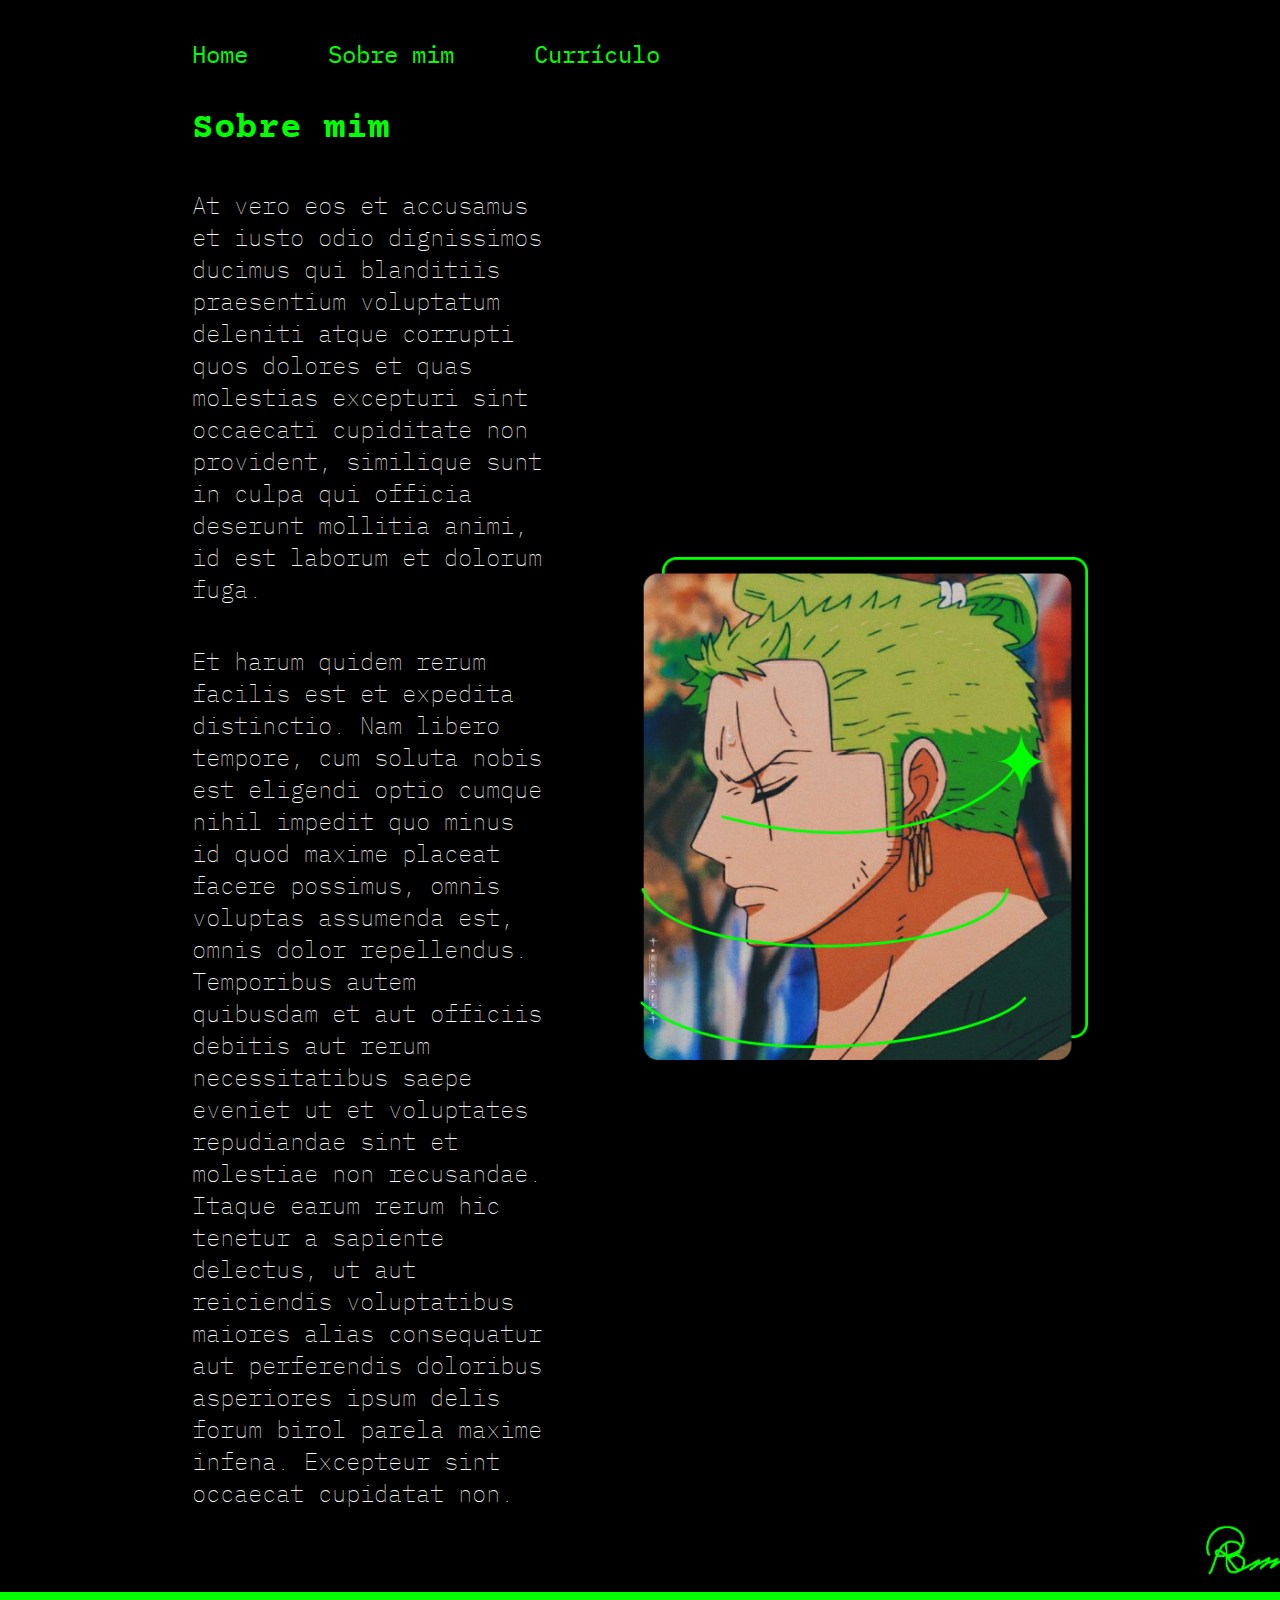
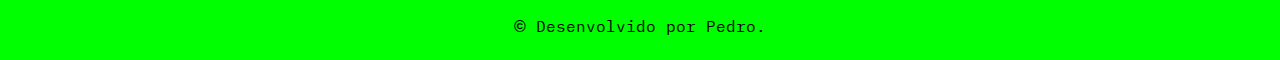
==== about.html @ 85cbcd22 "Add files via upload" ====
<!DOCTYPE html>
<html lang="pt-br">
<head>
    <meta charset="UTF-8">
    <meta http-equiv="X-UA-Compatible" content="IE=edge">
    <meta name="viewport" content="width=device-width, initial-scale=1.0">
    <title>Sobre mim</title>
    <link rel="stylesheet" href="styles/style.css">
    
</head>
<body>
    <header class="header">
        <!-- <img src="assets/creeper.png" width="50px" class="creeper"> -->
        <nav class="header__menu">
            <a class="header__menu__link" href="index.html">Home</a>
            <a class="header__menu__link" href="about.html">Sobre mim</a>
            <a class="header__menu__link" href="curriculum.html">Currículo</a>
        </nav>
    </header>
    <main class="apresentacao">
        <section class="apresentacao__conteudo">
            <h1 class="apresentacao__conteudo__titulo"><strong class="destaque">Sobre mim</strong></h1>
            <p class="apresentacao__conteudo__texto">At vero eos et accusamus et iusto odio dignissimos ducimus qui blanditiis praesentium voluptatum deleniti atque corrupti quos dolores et quas molestias excepturi sint occaecati cupiditate non provident, similique sunt in culpa qui officia deserunt mollitia animi, id est laborum et dolorum fuga.                
            </p>
            <p class="apresentacao__conteudo__texto">Et harum quidem rerum facilis est et expedita distinctio. Nam libero tempore, cum soluta nobis est eligendi optio cumque nihil impedit quo minus id quod maxime placeat facere possimus, omnis voluptas assumenda est, omnis dolor repellendus. Temporibus autem quibusdam et aut officiis debitis aut rerum necessitatibus saepe eveniet ut et voluptates repudiandae sint et molestiae non recusandae. Itaque earum rerum hic tenetur a sapiente delectus, ut aut reiciendis voluptatibus maiores alias consequatur aut perferendis doloribus asperiores ipsum delis forum birol parela maxime infena. Excepteur sint occaecat cupidatat non.</p>
        </section>
        <img class="apresentacao__image" src="assets/Imagemzoro.png" alt="Foto do Zoro pra combinar com a cor verde">
    </main>
    <img class="sign" src="assets/assinatura.png" width="95px">
    <footer class="footer">
        <p><strong class="copyright">&copy;</strong> Desenvolvido por Pedro.</p>
    </footer>
</body>
</html>
---- styles/style.css ----
@import url('https://fonts.googleapis.com/css2?family=Courier+Prime:wght@400;700&family=IBM+Plex+Mono&family=Share+Tech+Mono&display=swap');

* {
    margin: 0%;
    padding: 0%;
}

:root {
    --primary-color: #000000;
    --secondary-color: #FFFFFF;
    --terciary-color: #00FF00;
    --hover: #002200;

    --primary-font: 'Courier Prime', monospace;
    --secondary-font: 'IBM Plex Mono', monospace;
    --terciary-font: sans-serif;
}

body {
    display: flex;
    flex-direction: column;
    box-sizing: border-box;
    background-color: var(--primary-color);
    color: var(--secondary-color);
}

/* .creeper {
    padding: 0% 10.6% 0% 0%;
} */


.header {
    display: flex;
    align-items: center;
    padding: 3% 15% 0% 15%;
}

.header__menu {
    display: flex;
    gap: 80px;
}

.header__menu__link {
    font-family: var(--secondary-font);
    font-size: 1.5rem;
    color: var(--terciary-color);
    text-decoration: none;
}

.header__menu__link:hover {
    color: var(--secondary-color);
}

.apresentacao {
    padding: 3% 15% 0.5% 15%;
    display: flex;
    align-items: center;
    justify-content: space-between;
    gap: 10%;
}

.apresentacao__conteudo {
    width: 50%;
    display: flex;
    flex-direction: column;
    gap: 40px;
}

.apresentacao__conteudo__titulo {
    font-size: 2.25rem;
    font-family: var(--primary-font);
    font-weight: 100;
}

.destaque {
    font-weight: 700;
    color: var(--terciary-color);
}

.apresentacao__conteudo__texto {
    font-size: 1.5rem;
    font-family: var(--secondary-font);
    font-weight: 100;
}

.apresentacao__conteudo__links {
    display: flex;
    flex-direction: column;
    justify-content: space-between;
    align-items: center;
    gap: 32px;
    
}

.apresentacao__conteudo__botao {
    display: flex;
    justify-content: center;
    gap: 16px;
    border: 2px solid var(--terciary-color);
    width: 58%;
    align-items: center;
    text-align: center;
    text-decoration: none;
    color: var(--secondary-color);
    font-family: var(--primary-font);
    font-size: 1.5rem;
    font-weight: 600;
    border-radius: 8px;
    padding: 21.5px 0px;
}

.apresentacao__conteudo__botao:hover {
    background-color: var(--hover);
}

.apresentacao__image {
    width: 50%;
}

.sign {
    margin: 0% 0% 1% 94%;
}

.footer {
    padding: 24px;
    text-align: center;
    gap: 16px;
    font-family: var(--secondary-font);
    width: 100;
    color: var(--primary-color);
    background-color: var(--terciary-color);
}

.copyright {
    font-family: var(--terciary-font);
}

@media (max-width:1200px) {
    .header {
        flex-direction: column;
        padding: 10% 0% 5% 0%;
    }

    .header__menu {
        justify-content: center;
    }

    .apresentacao {
        flex-direction: column-reverse;
        gap: 80px;
        padding: 5% 5% 5% 5%;
    }

    .apresentacao__conteudo {
        width: auto;
    }

    .sign {
        margin: 10% 2% 1% auto;
    }
}
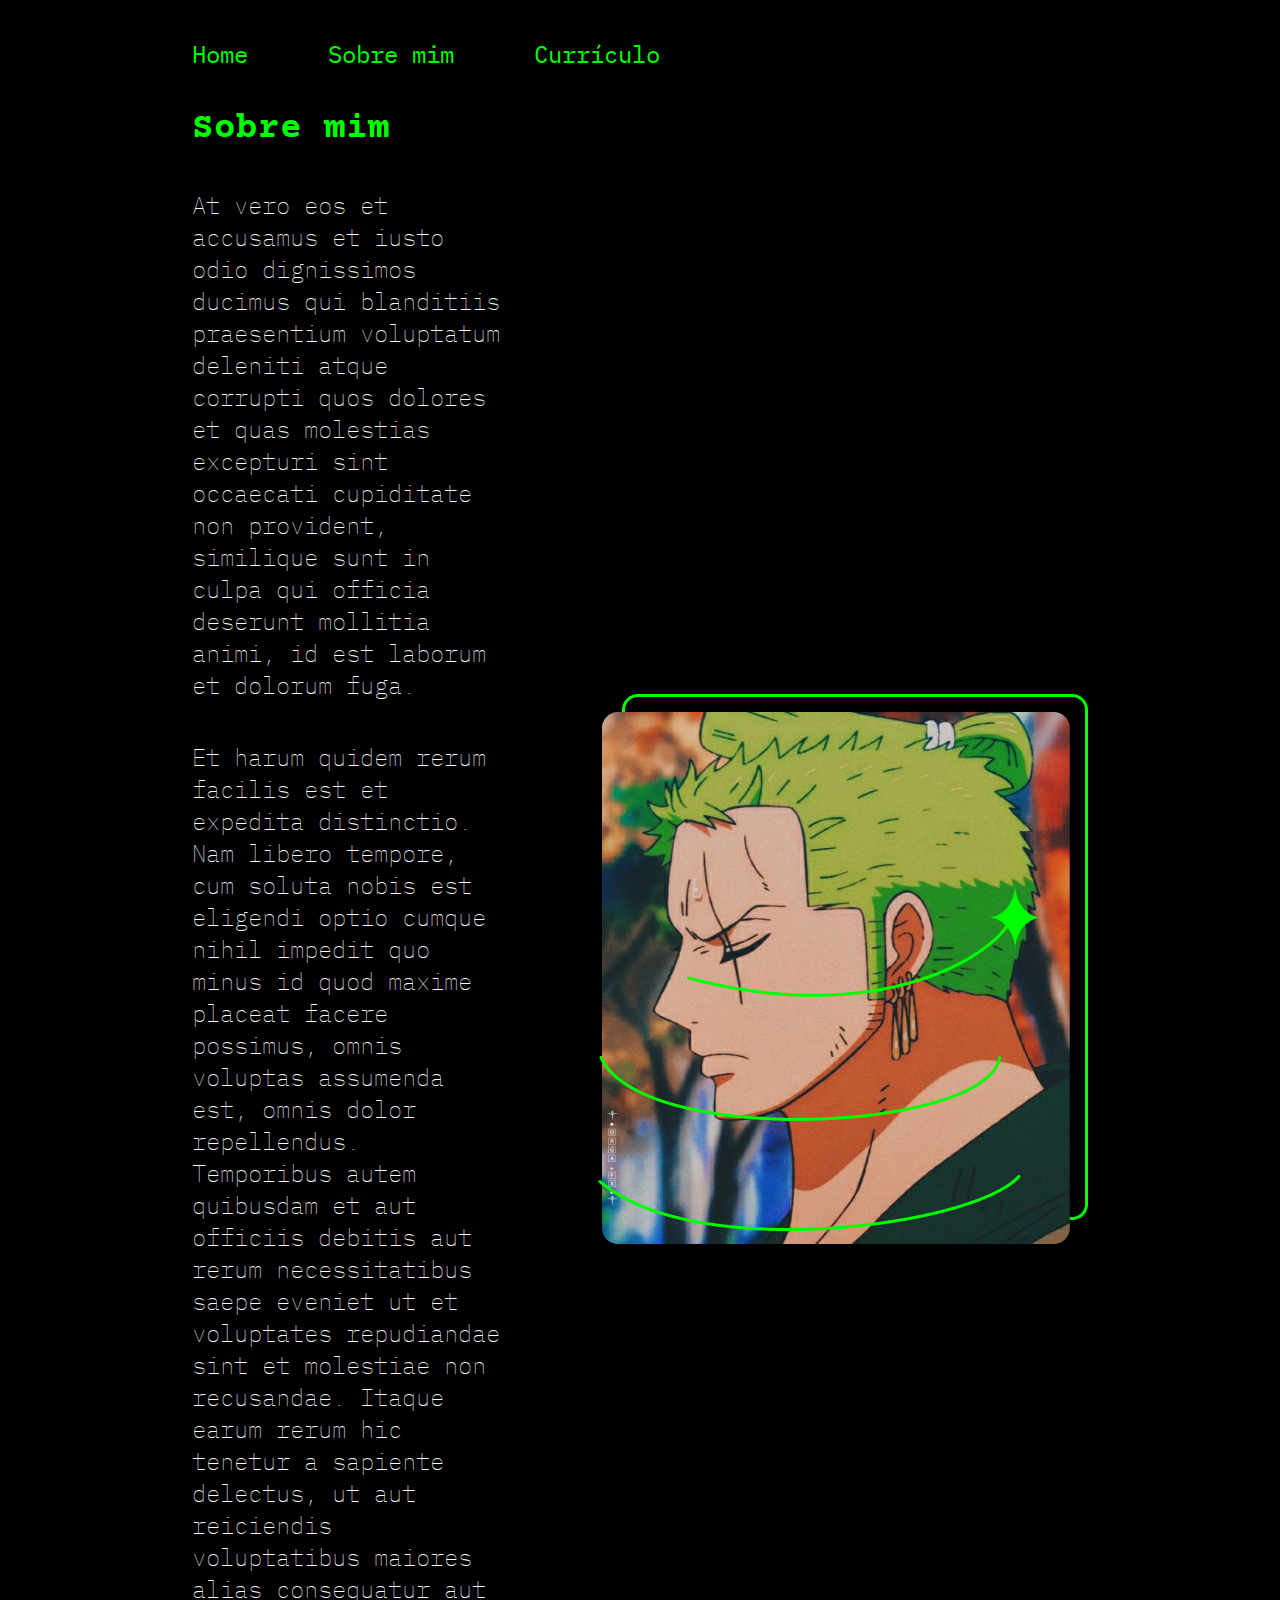
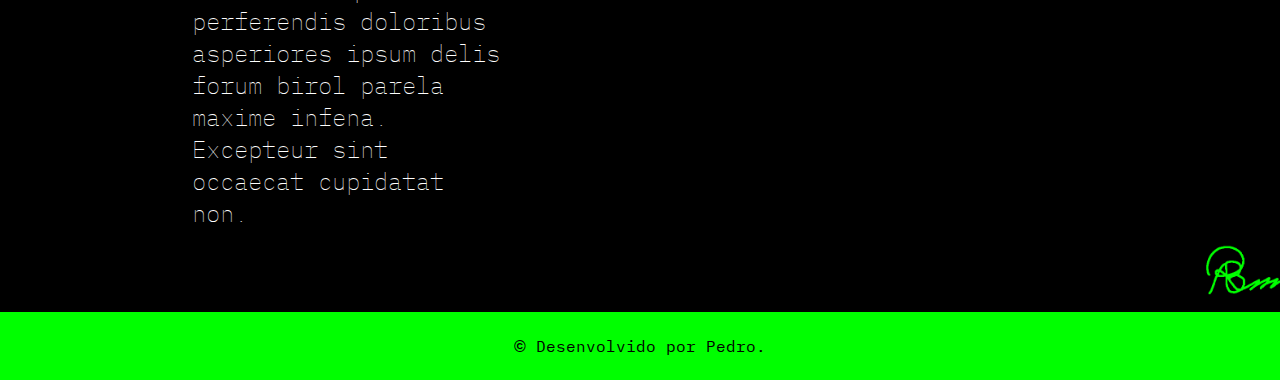
==== commit 557eaa30: "aplicando js no portfolio" ====
--- a/about.html
+++ b/about.html
@@ -30,5 +30,7 @@
     <footer class="footer">
         <p><strong class="copyright">&copy;</strong> Desenvolvido por Pedro.</p>
     </footer>
+
+    <script src="js/main.js"></script>
 </body>
 </html>--- a/styles/style.css
+++ b/styles/style.css
@@ -113,7 +113,7 @@
     background-color: var(--hover);
 }
 
-.apresentacao__image {
+.apresentacao__imagem {
     width: 50%;
 }
 
@@ -137,12 +137,14 @@
 
 @media (max-width:1200px) {
     .header {
-        flex-direction: column;
-        padding: 10% 0% 5% 0%;
+        display: flex;
+        justify-content: center;
+        padding: 10% 5% 5% 5%;
     }
 
     .header__menu {
         justify-content: center;
+        gap: 40px;
     }
 
     .apresentacao {
@@ -155,6 +157,10 @@
         width: auto;
     }
 
+    .apresentacao__imagem {
+        width: 60%;
+    }
+    
     .sign {
         margin: 10% 2% 1% auto;
     }
